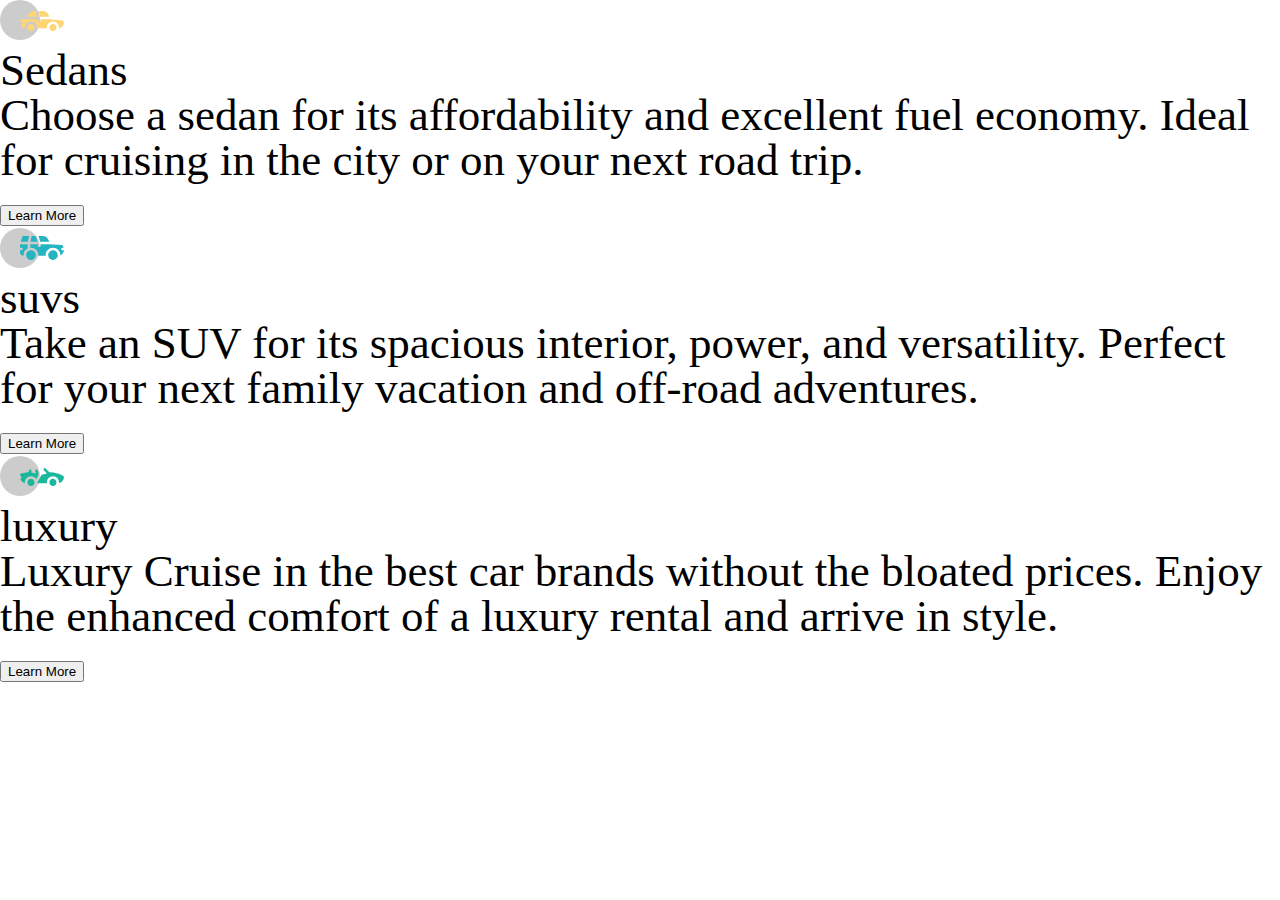
==== index.html @ 6083faef "first try with one main container and three articles for each category" ====
<!DOCTYPE html>
<html lang="en">
  <head>
    <meta charset="UTF-8" />
    <meta name="viewport" content="width=device-width, initial-scale=1.0" />
    <!-- displays site properly based on user's device -->
    
    <link rel="preconnect" href="https://fonts.googleapis.com">
    <link rel="preconnect" href="https://fonts.gstatic.com" crossorigin>
    <link href="https://fonts.googleapis.com/css2?family=Lexend+Deca&display=swap" rel="stylesheet">
    <link rel="preconnect" href="https://fonts.googleapis.com">
    <link rel="preconnect" href="https://fonts.gstatic.com" crossorigin>
    <link href="https://fonts.googleapis.com/css2?family=Big+Shoulders+Display:wght@700&display=swap" rel="stylesheet">
    <link
      rel="icon"
      type="image/png"
      sizes="32x32"
      href="./images/favicon-32x32.png"
    />

    <link rel="stylesheet" href="./reset.css" />
    <link rel="stylesheet" href="./style.css" />


    <title>3-column preview card component</title>

  </head>
  <body>
        <main class="main__container">
          <article class="article article__sedans">
            <img src="../images/icon-sedans.svg" alt="sedan car">
            <h2 class="article__title">Sedans</h2>
            <p class="article__desc">Choose a sedan for its affordability and excellent fuel economy.
              Ideal for cruising in the city or on your next road trip.</p>
            <button class="button" >Learn More</button>
          </article>

          <article class="article article__suvs">
            <img src="../images/icon-suvs.svg" alt="suv car">
            <h2 class="article__title">suvs</h2>
            <p class="article__desc">Take an SUV
              for its spacious interior, power, and versatility. Perfect for your next
              family vacation and off-road adventures.</p>
            <button>Learn More</button>
          </article>

          <article class="article article__luxury">
            <img src="../images/icon-luxury.svg" alt="luxury car">
            <h2 class="article__title">luxury</h2>
            <p class="article__desc">Luxury Cruise in the best car
              brands without the bloated prices. Enjoy the enhanced comfort of a luxury
              rental and arrive in style.</p>
            <button>Learn More</button>
          </article>
        </main>
    </div>
  </body>
</html>


    <!-- <div class="attribution">
      Challenge by
      <a href="https://www.frontendmentor.io?ref=challenge" target="_blank"
        >Frontend Mentor</a
      >. Coded by <a href="#">Your Name Here</a>. -->
---- style.css ----
:root {
  /* Neutral colors */
  --transparent_white: hsla(0, 0%, 100%, 0.75);
  --very_light_gray: hsl(0, 0%, 95%);

  /* Primary colors*/
  --bright_orange: hsl(31, 77%, 52%);
  --dark_cyan: hsl(184, 100%, 22%);
  --very_dark_cyan: hsl(179, 100%, 13%);
}

html {
  font-size: 45px;
}

/* Mobile version */
@media screen and (max-width: 375px) {
  body {
    font-family: sans-serif;
    font-weight: bold;
    background-color: var(--transparent_white);
  }

  .main {
  }

  .main__container {
    display: flex;
    flex-direction: column;
    justify-content: center;
    align-items: center;
    border: 2px solid red;
    padding: 40px;
  }

  .article__title {
    font-family: "Big Shoulders Display", cursive;
  }

  .article__desc {
    font-family: "Lexend Deca", sans-serif;
  }

  .article {
    border: 1px solid black;
    flex: 1;
    height: 400px;
    text-align: center;
  }

  .article__sedans {
    background-color: var(--bright_orange);
  }
  .article__suvs {
    background-color: var(--dark_cyan);
  }
  .article__luxury {
    background-color: var(--very_dark_cyan);
  }

  .button {
    border-radius: 30px;
  }
}
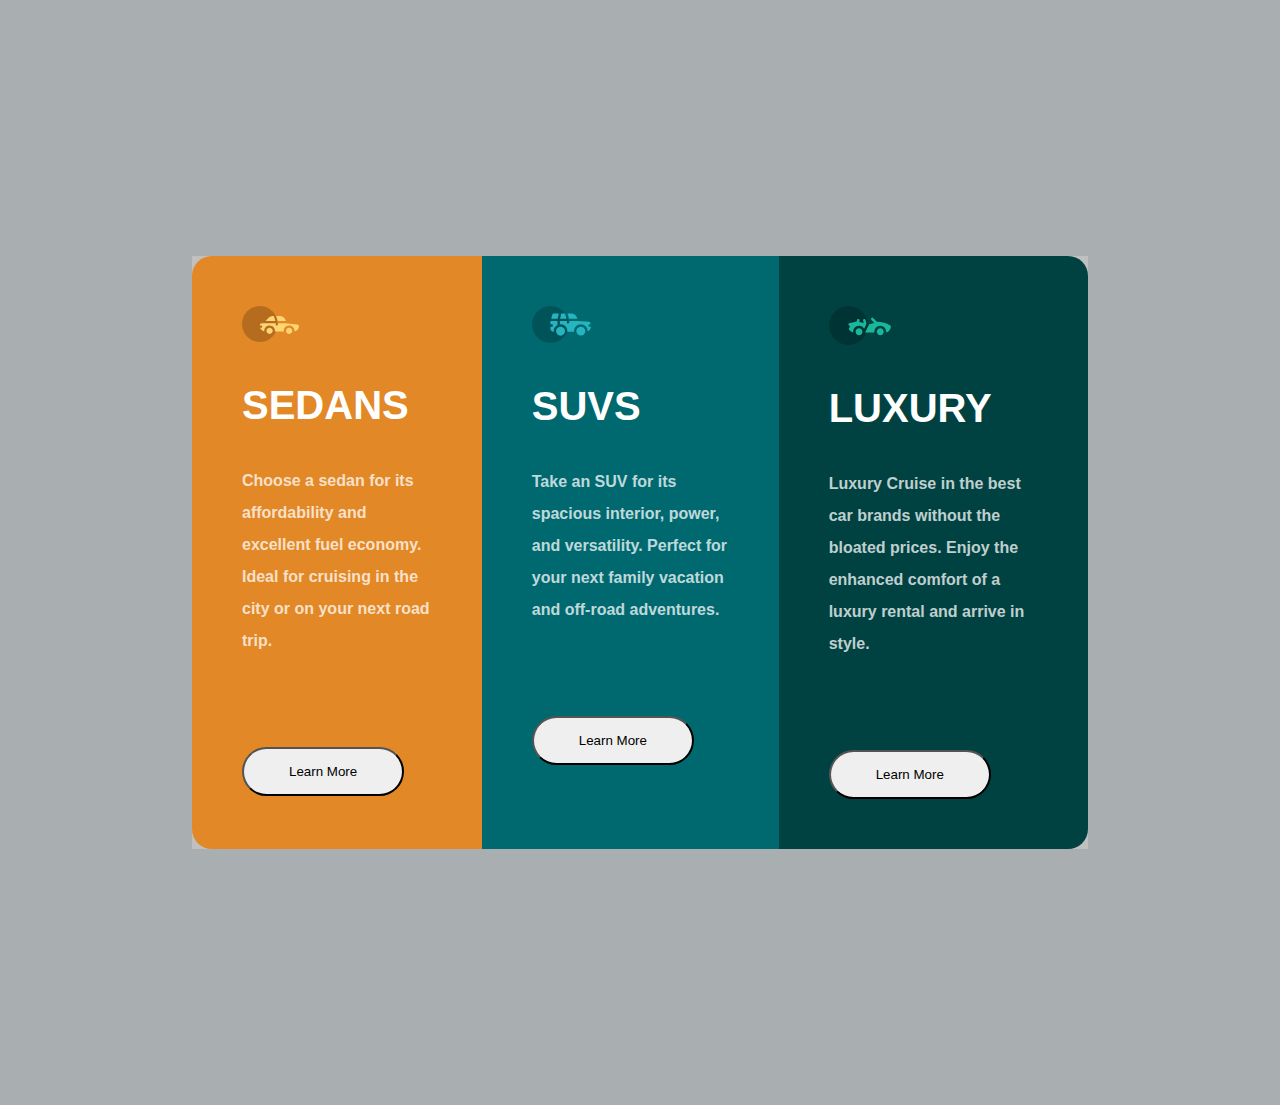
==== commit 0cbc981a: "Version two missing breakpoints" ====
--- a/index.html
+++ b/index.html
@@ -4,13 +4,19 @@
     <meta charset="UTF-8" />
     <meta name="viewport" content="width=device-width, initial-scale=1.0" />
     <!-- displays site properly based on user's device -->
-    
-    <link rel="preconnect" href="https://fonts.googleapis.com">
-    <link rel="preconnect" href="https://fonts.gstatic.com" crossorigin>
-    <link href="https://fonts.googleapis.com/css2?family=Lexend+Deca&display=swap" rel="stylesheet">
-    <link rel="preconnect" href="https://fonts.googleapis.com">
-    <link rel="preconnect" href="https://fonts.gstatic.com" crossorigin>
-    <link href="https://fonts.googleapis.com/css2?family=Big+Shoulders+Display:wght@700&display=swap" rel="stylesheet">
+
+    <link rel="preconnect" href="https://fonts.googleapis.com" />
+    <link rel="preconnect" href="https://fonts.gstatic.com" crossorigin />
+    <link
+      href="https://fonts.googleapis.com/css2?family=Lexend+Deca&display=swap"
+      rel="stylesheet"
+    />
+    <link rel="preconnect" href="https://fonts.googleapis.com" />
+    <link rel="preconnect" href="https://fonts.gstatic.com" crossorigin />
+    <link
+      href="https://fonts.googleapis.com/css2?family=Big+Shoulders+Display:wght@700&display=swap"
+      rel="stylesheet"
+    />
     <link
       rel="icon"
       type="image/png"
@@ -21,44 +27,53 @@
     <link rel="stylesheet" href="./reset.css" />
     <link rel="stylesheet" href="./style.css" />
 
-
     <title>3-column preview card component</title>
-
   </head>
   <body>
-        <main class="main__container">
-          <article class="article article__sedans">
-            <img src="../images/icon-sedans.svg" alt="sedan car">
-            <h2 class="article__title">Sedans</h2>
-            <p class="article__desc">Choose a sedan for its affordability and excellent fuel economy.
-              Ideal for cruising in the city or on your next road trip.</p>
-            <button class="button" >Learn More</button>
-          </article>
+    <!-- container pour les 3 cartes -->
+    <section class="card-container">
+      <!-- container pour chaque carte -->
+      <article class="card sedans">
+        <!-- container pour contenu de chaque carte -->
+        <div class="card-content">
+          <img src="../images/icon-sedans.svg" alt="sedan car" />
+          <h2>Sedans</h2>
+          <p>
+            Choose a sedan for its affordability and excellent fuel economy.
+            Ideal for cruising in the city or on your next road trip.
+          </p>
+          <button>Learn More</button>
+        </div>
+      </article>
 
-          <article class="article article__suvs">
-            <img src="../images/icon-suvs.svg" alt="suv car">
-            <h2 class="article__title">suvs</h2>
-            <p class="article__desc">Take an SUV
-              for its spacious interior, power, and versatility. Perfect for your next
-              family vacation and off-road adventures.</p>
-            <button>Learn More</button>
-          </article>
+      <article class="card suvs">
+        <div class="card-content">
+          <img src="../images/icon-suvs.svg" alt="suv car" />
+          <h2>suvs</h2>
+          <p>
+            Take an SUV for its spacious interior, power, and versatility.
+            Perfect for your next family vacation and off-road adventures.
+          </p>
+          <button>Learn More</button>
+        </div>
+      </article>
 
-          <article class="article article__luxury">
-            <img src="../images/icon-luxury.svg" alt="luxury car">
-            <h2 class="article__title">luxury</h2>
-            <p class="article__desc">Luxury Cruise in the best car
-              brands without the bloated prices. Enjoy the enhanced comfort of a luxury
-              rental and arrive in style.</p>
-            <button>Learn More</button>
-          </article>
-        </main>
-    </div>
+      <article class="card luxury">
+        <div class="card-content">
+          <img src="../images/icon-luxury.svg" alt="luxury car" />
+          <h2>luxury</h2>
+          <p>
+            Luxury Cruise in the best car brands without the bloated prices.
+            Enjoy the enhanced comfort of a luxury rental and arrive in style.
+          </p>
+          <button>Learn More</button>
+        </div>
+      </article>
+    </section>
   </body>
 </html>
 
-
-    <!-- <div class="attribution">
+<!-- <div class="attribution">
       Challenge by
       <a href="https://www.frontendmentor.io?ref=challenge" target="_blank"
         >Frontend Mentor</a
--- a/style.css
+++ b/style.css
@@ -9,56 +9,61 @@
   --very_dark_cyan: hsl(179, 100%, 13%);
 }
 
-html {
-  font-size: 45px;
+body {
+  font-family: sans-serif;
+  font-weight: bold;
+  background-color: rgb(169, 175, 177);
 }
 
-/* Mobile version */
-@media screen and (max-width: 375px) {
-  body {
-    font-family: sans-serif;
-    font-weight: bold;
-    background-color: var(--transparent_white);
-  }
+.card-container {
+  width: 70%;
+  display: flex;
+  background-color: rgb(192, 192, 192);
+  margin: 20% auto;
+}
 
-  .main {
-  }
+.card {
+  color: var(--transparent_white);
+  padding: 50px;
+  display: flex;
+  border: 2 px solidrgb(187, 37, 192);
+  flex-direction: row;
+}
 
-  .main__container {
-    display: flex;
-    flex-direction: column;
-    justify-content: center;
-    align-items: center;
-    border: 2px solid red;
-    padding: 40px;
-  }
+h2 {
+  font-size: 40px;
+  color: white;
+  text-transform: uppercase;
+  padding-bottom: 40px;
+}
 
-  .article__title {
-    font-family: "Big Shoulders Display", cursive;
-  }
+.card img {
+  padding-bottom: 40px;
+  width: 30%;
+}
 
-  .article__desc {
-    font-family: "Lexend Deca", sans-serif;
-  }
+p {
+  padding-bottom: 90px;
+  line-height: 2;
+}
 
-  .article {
-    border: 1px solid black;
-    flex: 1;
-    height: 400px;
-    text-align: center;
-  }
+button {
+  padding: 15px 45px;
+  border-radius: 30px;
+}
 
-  .article__sedans {
-    background-color: var(--bright_orange);
-  }
-  .article__suvs {
-    background-color: var(--dark_cyan);
-  }
-  .article__luxury {
-    background-color: var(--very_dark_cyan);
-  }
+.sedans {
+  background-color: var(--bright_orange);
+  border-top-left-radius: 20px;
+  border-bottom-left-radius: 20px;
+}
 
-  .button {
-    border-radius: 30px;
-  }
+.suvs {
+  background-color: var(--dark_cyan);
 }
+
+.luxury {
+  background-color: var(--very_dark_cyan);
+  border-top-right-radius: 20px;
+  border-bottom-right-radius: 20px;
+}
